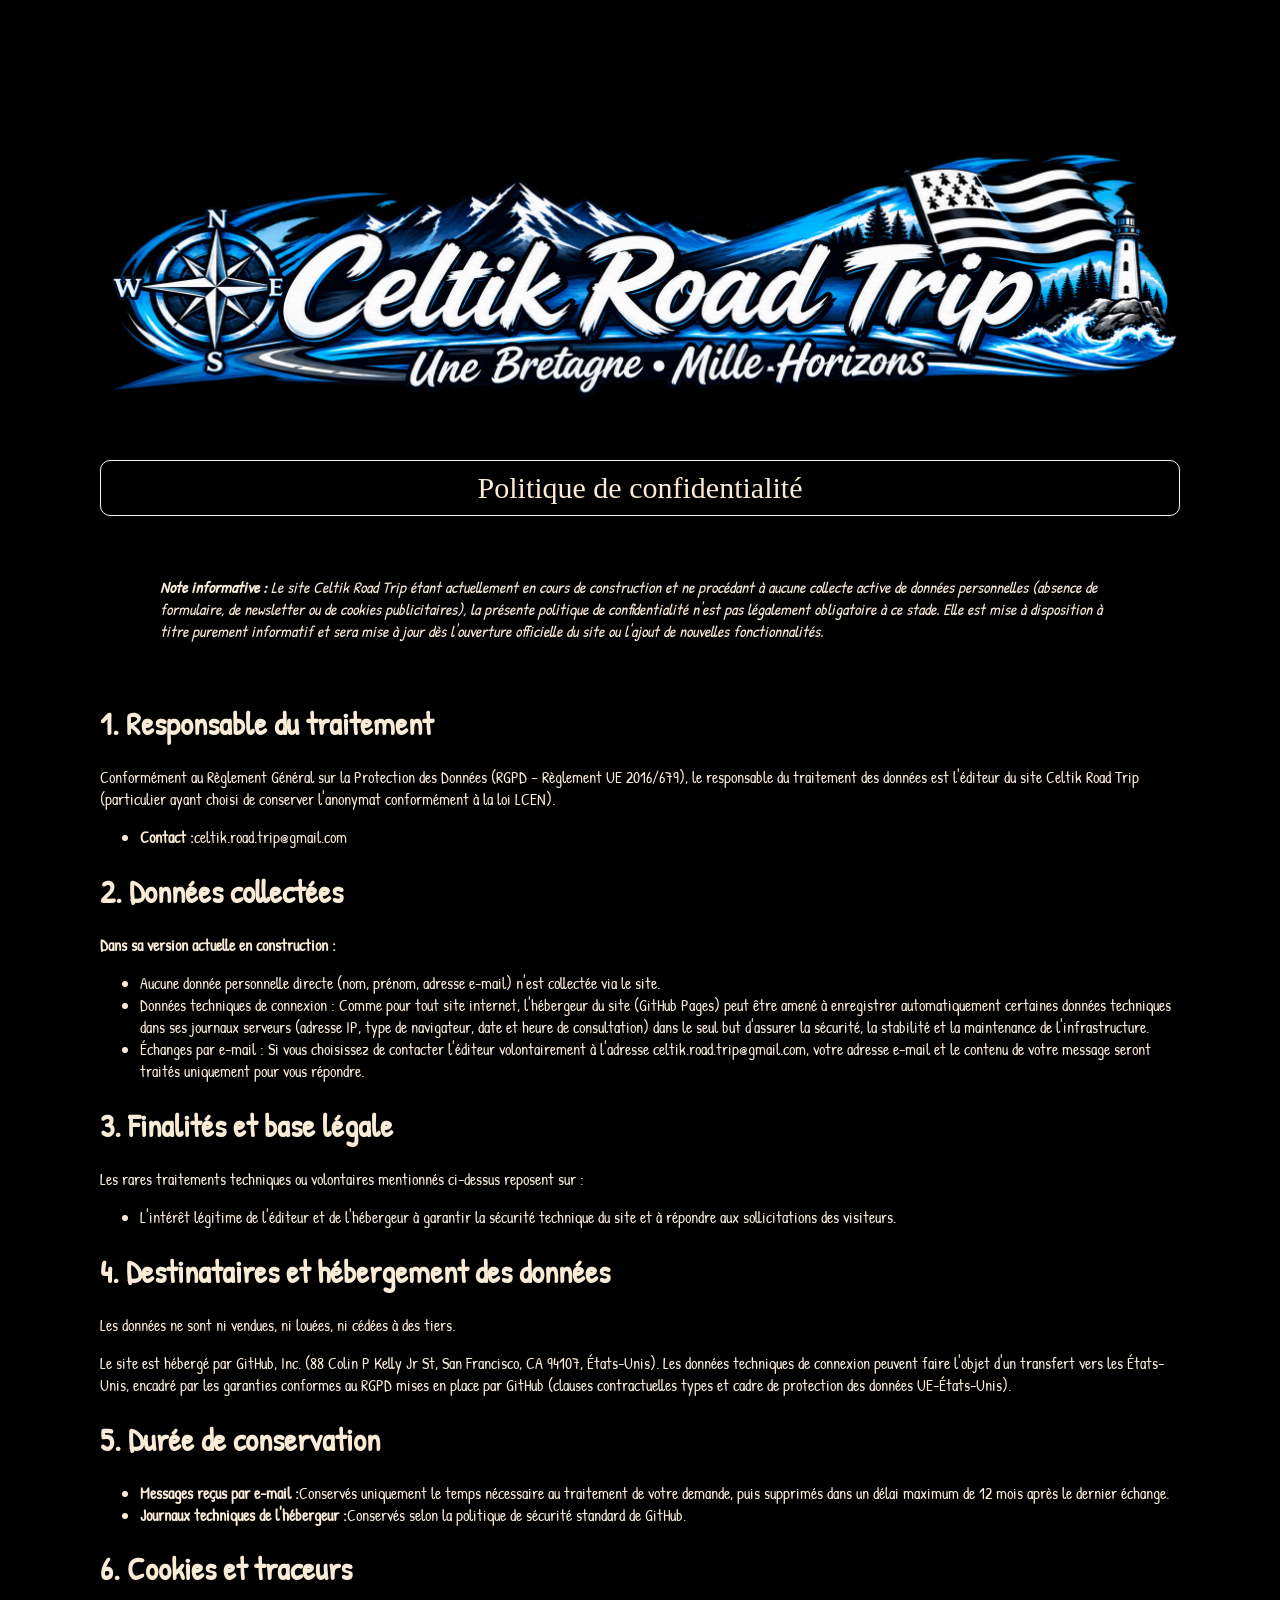
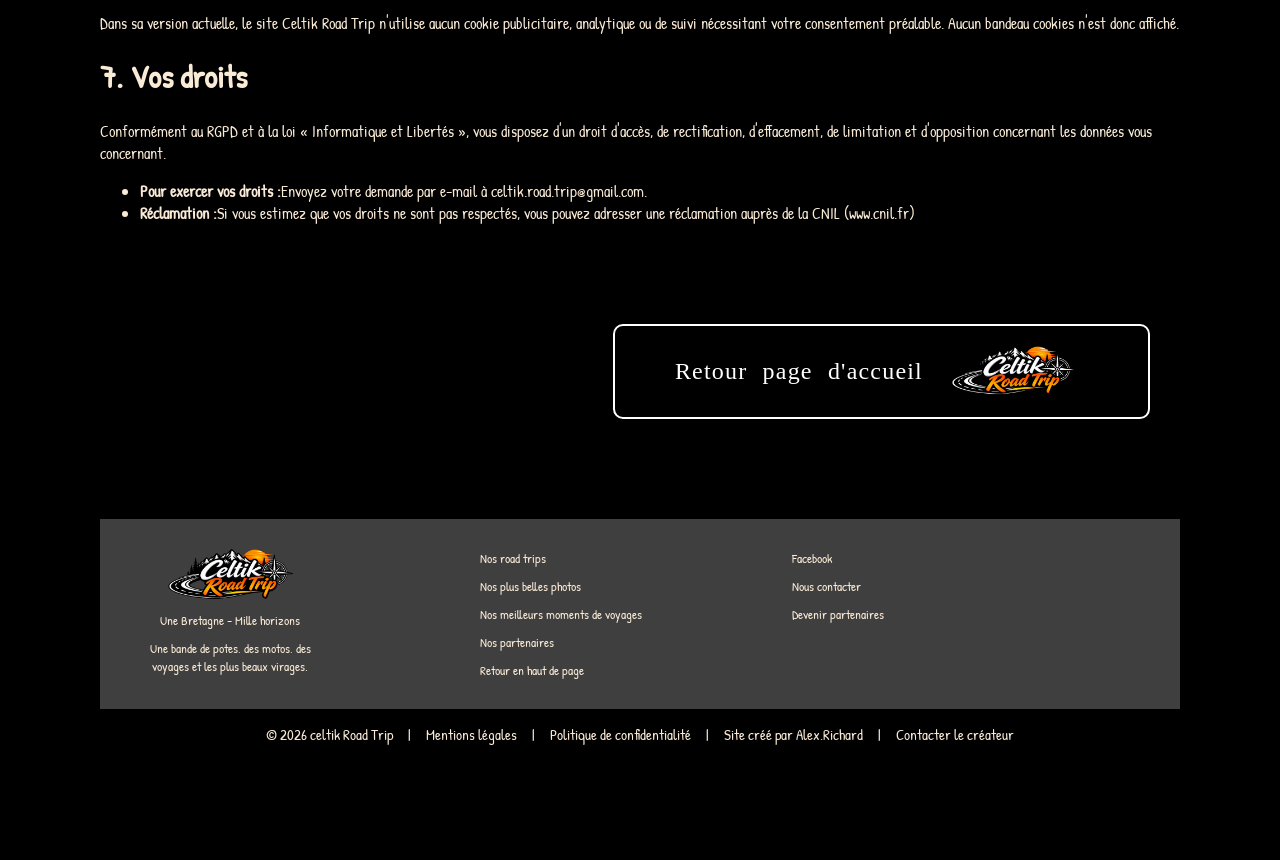
==== pages/confidentialite.html @ cf7ce76e "edit confid page + add links to confid page" ====
<!DOCTYPE html>
<html lang="en">
<head>
    <title>Politique de confidentialité - Celtik Road Trip</title>
    <meta charset="UTF-8">
    <meta name="viewport" content="width=device-width, initial-scale=1.0">
    <meta name="robots" content="noindex">
    <link rel="preconnect" href="https://fonts.googleapis.com">
    <link rel="preconnect" href="https://gstatic.com" crossorigin>
    <link href="https://fonts.googleapis.com/css2?family=Patrick+Hand&family=Permanent+Marker&display=swap" rel="stylesheet">
    <link rel="stylesheet" href="stylementions.css"
</head>

<body id="haut">
 <header>
        <div class="banniere"><img src="../images/logolongcrt.png" alt="Image de presentation du site celtik road trip avec slogan une bretagne mille horizons "class="imageheader"></div>
        
    </header>


            
    <div class="titre"> Politique de confidentialité</div>
    
    <p class="textheader"><em><strong>Note informative :</strong>  Le site Celtik Road Trip étant actuellement en cours de construction et ne procédant à aucune collecte active de données personnelles (absence de formulaire, de newsletter ou de cookies publicitaires), la présente politique de confidentialité n'est pas légalement obligatoire à ce stade. Elle est mise à disposition à titre purement informatif et sera mise à jour dès l'ouverture officielle du site ou l'ajout de nouvelles fonctionnalités.</em></p>
      


    <h1>1. Responsable du traitement</h1>

<div class="text">
Conformément au Règlement Général sur la Protection des Données (RGPD – Règlement UE 2016/679), le responsable du traitement des données est l'éditeur du site Celtik Road Trip (particulier ayant choisi de conserver l'anonymat conformément à la loi LCEN).
<ul>
    <li><strong>Contact :</strong>celtik.road.trip@gmail.com</li>
</ul>
</div>

    <h1>2. Données collectées</h1>

<div class="text">
<p><strong>Dans sa version actuelle en construction :</strong></p>
<ul>
    <li>Aucune donnée personnelle directe (nom, prénom, adresse e-mail) n'est collectée via le site.</li>
    <li>Données techniques de connexion : Comme pour tout site internet, l'hébergeur du site (GitHub Pages) peut être amené à enregistrer automatiquement certaines données techniques dans ses journaux serveurs (adresse IP, type de navigateur, date et heure de consultation) dans le seul but d'assurer la sécurité, la stabilité et la maintenance de l'infrastructure.</li>
    <li>Échanges par e-mail : Si vous choisissez de contacter l'éditeur volontairement à l'adresse celtik.road.trip@gmail.com, votre adresse e-mail et le contenu de votre message seront traités uniquement pour vous répondre.</li>
</ul>
</div>

    <h1>3. Finalités et base légale</h1>

<div class="text">
Les rares traitements techniques ou volontaires mentionnés ci-dessus reposent sur :
<ul>
    <li>L'intérêt légitime de l'éditeur et de l'hébergeur à garantir la sécurité technique du site et à répondre aux sollicitations des visiteurs.</li>
</ul>
</div>

    <h1>4. Destinataires et hébergement des données</h1>
<div class="text">
<p>Les données ne sont ni vendues, ni louées, ni cédées à des tiers.</p>
<p>Le site est hébergé par GitHub, Inc. (88 Colin P Kelly Jr St, San Francisco, CA 94107, États-Unis). Les données techniques de connexion peuvent faire l'objet d'un transfert vers les États-Unis, encadré par les garanties conformes au RGPD mises en place par GitHub (clauses contractuelles types et cadre de protection des données UE-États-Unis).</p>
</div>

    <h1>5. Durée de conservation</h1>
<div class="text">
<ul>
    <li><strong>Messages reçus par e-mail :</strong>Conservés uniquement le temps nécessaire au traitement de votre demande, puis supprimés dans un délai maximum de 12 mois après le dernier échange.</li>
    <li><strong>Journaux techniques de l'hébergeur :</strong>Conservés selon la politique de sécurité standard de GitHub.</li>
</ul>
</div>

    <h1>6. Cookies et traceurs</h1>
<div class="text">
Dans sa version actuelle, le site Celtik Road Trip n'utilise aucun cookie publicitaire, analytique ou de suivi nécessitant votre consentement préalable. Aucun bandeau cookies n'est donc affiché.    
</div>    

    <h1>7. Vos droits</h1>
<div class="text">
<p>Conformément au RGPD et à la loi « Informatique et Libertés », vous disposez d'un droit d'accès, de rectification, d'effacement, de limitation et d'opposition concernant les données vous concernant.</p>    
<ul>
    <li><strong>Pour exercer vos droits :</strong>Envoyez votre demande par e-mail à celtik.road.trip@gmail.com.</li>
    <li><strong>Réclamation :</strong>Si vous estimez que vos droits ne sont pas respectés, vous pouvez adresser une réclamation auprès de la CNIL (www.cnil.fr)</li>
</ul>
</div>


<div class="back"><a href="../index.html">Retour page d'accueil <img src="../images/logocrt.png" alt="" width="150"></a></div>


<div class="bottombox">

    <div class="columnone"> 
        <div><img src="../images/logocrt.png" alt="logo de notre groupe"></div>
        <div class="slogan">Une Bretagne - Mille horizons</div>
        <div class="noustext">Une bande de potes, des motos, des voyages et les plus beaux virages.</div>
    </div>

    <div class="columntwo">
        <a href="../pages/nosroadtrips.html">Nos road trips</a>
        <a href="../pages/nosplusbellesphotos.html">Nos plus belles photos</a>
        <a href="../pages/nosmomentsvoyages.html">Nos meilleurs moments de voyages</a>
        <a href="../pages/nospartenaires.html">Nos partenaires</a>
        <a href="#haut">Retour en haut de page</a>
    </div>

    <div class="columnthree">
        <a href="https://www.facebook.com/people/Celtik-Road-Trip/61595840954350/" target="_blank"> Facebook</a>
        <a href="https://messenger.com/t/61595840954350" target="_blank" rel="noopener noreferrer"> Nous contacter</a>
        <a href="#" data-user="celtik.road.trip" data-domain="gmail.com" onclick="ouvrirMail(this); return false;"> Devenir partenaires</a> 
    </div>
</div>

<footer> <p>© 2026 celtik Road Trip</p> <p>|</p> <p><a href="../pages/mention.html">Mentions légales</a></p> <p>|</p> <p><a href="../pages/confidentialite.html">Politique de confidentialité</a></p> <p>|</p> <p>Site créé par Alex.Richard</p> <p>|</p> <p><a href="https://wa.me/33745690935?text=Bonjour Alex, je te contacte depuis le site Celtic Road Trip..." target="_blank" rel="noopener noreferrer">Contacter le créateur</a></p>
</footer>

<script>
function ouvrirMail(element) {
  var user = element.getAttribute('data-user');
  var domain = element.getAttribute('data-domain');
  window.location.href = 'mailto:' + user + '@' + domain;
}
</script>

</body>
</html>
---- pages/stylementions.css ----
body{
    background-color: black;
    margin: 100px;
    color: antiquewhite;
    font-family: 'Patrick Hand', cursive; /* Écriture manuscrite nette et très lisible */
}

header{
    display: flex;
    align-items: center;
}

.banniere img {
    display: block;    
    border-radius: 20px;
    width: 100%;
    height: auto;
}

.titre {
    text-align: center;
    font-family: 'Permanent Marker', cursive; /* Style marqueur dynamique pour le titre */
    font-size: 30px;
    border: 1px solid whitesmoke;
    border-radius: 10px;
    padding: 10px 20px;
}

.textheader {
    text-align: left;
    margin: 60px;
}

.back {
    margin-top: 100px;
    margin-bottom: 100px;
    display: flex;
    justify-content: flex-end;
    font-family: 'Permanent Marker', cursive;
    font-size: 24px;
    letter-spacing: 0.05em;
    word-spacing: 0.50rem;
    margin-right: 30px;
    
}

.back a {
    border: white solid 2px;
    border-radius: 10px;
    padding: 20px 60px;
    text-decoration: none;
    color: white;
    display: flex;
    align-items: center;
    gap: 15px;
}


.bottombox {
    background-color: rgb(63, 63, 63);
    display: flex;
    justify-content: flex-start;
    align-items: flex-start;
    flex-wrap: wrap;
    gap: 150px;
    padding: 30px;
    
}

.columnone img {
    max-width: 150px;
    display: flex;
}

.columnone {
    display: flex;
    flex-direction: column;
    max-width: 200px;
    gap: 10px;
    font-size: 13px;
    text-align: center;
    align-items: center;
}

.columntwo {
    display: flex;
    flex-direction: column;
    gap: 10px;
    font-size: 13px;
}

.columntwo a {
    text-decoration: none;
    color: antiquewhite;

}

.columnthree {
    display: flex;
    flex-direction: column;
    gap: 10px;
    font-size: 13px;
}

.columnthree a {
    text-decoration: none;
    color: antiquewhite; 
}

footer {
    display: flex;
    flex-wrap: wrap;
    justify-content: center;
    text-align: center;
    font-size: 15px;
    gap: 15px;
}

footer a {
    text-decoration: none;
    color: antiquewhite;
}


/* Lorsque la fenêtre fait moins de 668px de large */
@media (max-width: 668px) {
  header {
    flex-direction: column; /* Empile l'image au-dessus du texte */
    align-items: center;
  }

  .banniere {
    max-width: 100%; /* L'image reprend toute la largeur disponible */
    width: 100%;
    margin-bottom: 20px; /* Ajoute un espace entre l'image et le titre */
  }

  .right {
    padding: 0 15px; /* Réduit les marges latérales pour laisser de la place */
    width: 100%;
  }

  .titre {
    white-space: normal; /* Autorise le titre à revenir à la ligne si l'écran est très étroit */
  }
}
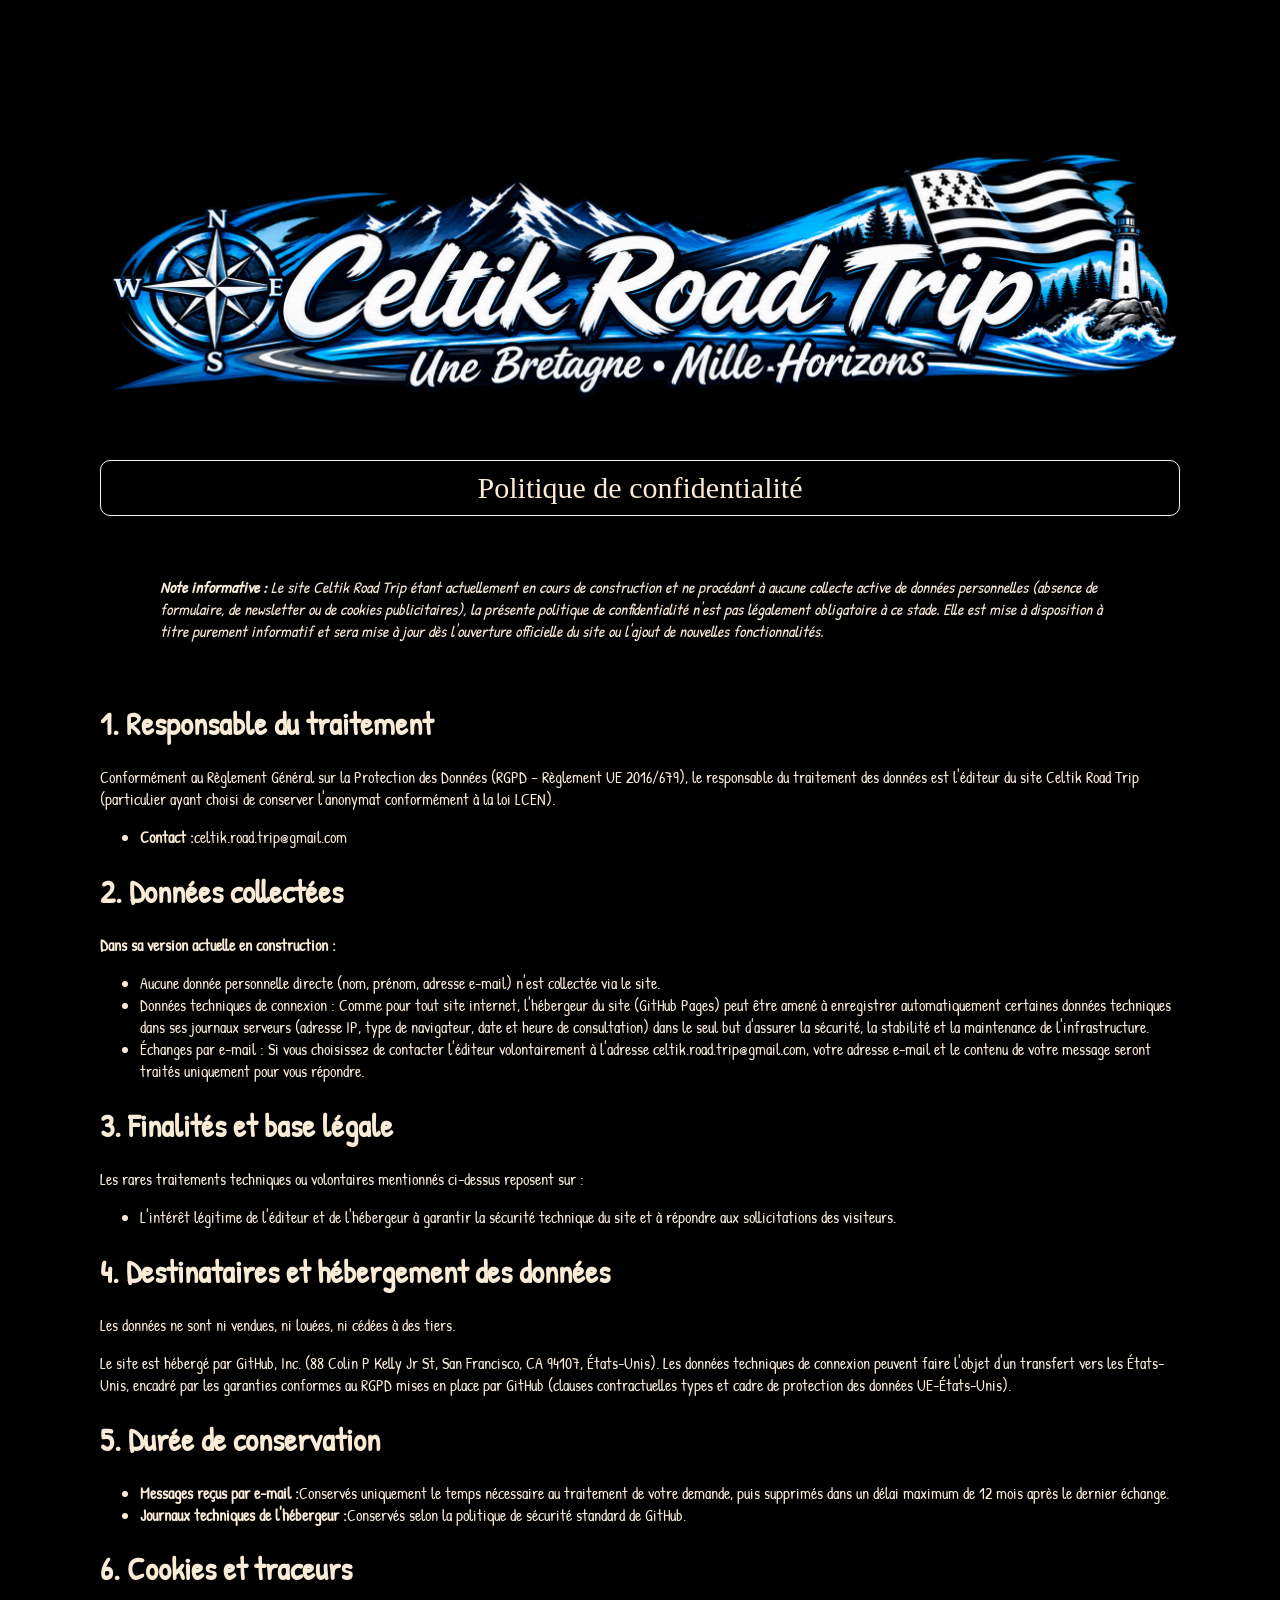
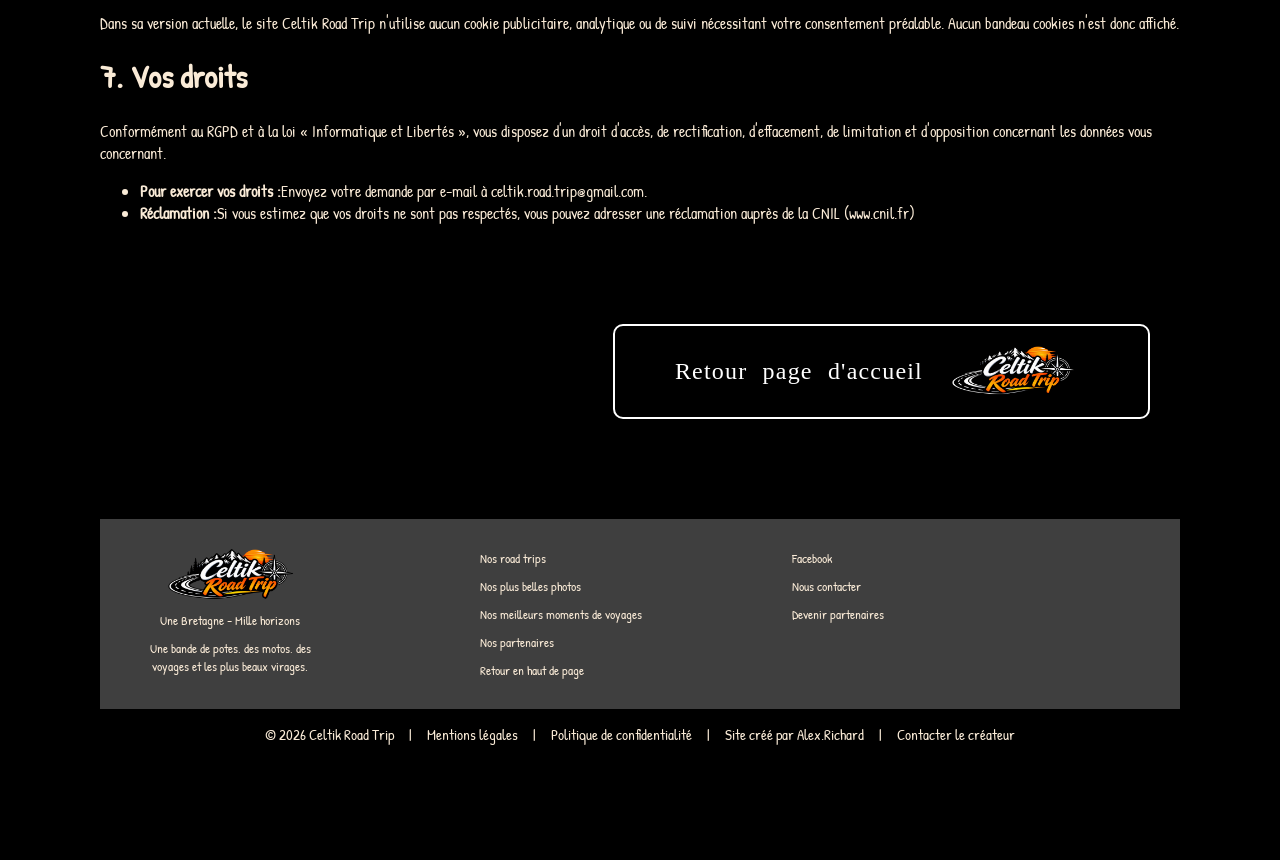
==== commit 4e6bf741: "Spelling update in footer" ====
--- a/pages/confidentialite.html
+++ b/pages/confidentialite.html
@@ -109,7 +109,7 @@
     </div>
 </div>
 
-<footer> <p>© 2026 celtik Road Trip</p> <p>|</p> <p><a href="../pages/mention.html">Mentions légales</a></p> <p>|</p> <p><a href="../pages/confidentialite.html">Politique de confidentialité</a></p> <p>|</p> <p>Site créé par Alex.Richard</p> <p>|</p> <p><a href="https://wa.me/33745690935?text=Bonjour Alex, je te contacte depuis le site Celtic Road Trip..." target="_blank" rel="noopener noreferrer">Contacter le créateur</a></p>
+<footer> <p>© 2026 Celtik Road Trip</p> <p>|</p> <p><a href="../pages/mention.html">Mentions légales</a></p> <p>|</p> <p><a href="../pages/confidentialite.html">Politique de confidentialité</a></p> <p>|</p> <p>Site créé par Alex.Richard</p> <p>|</p> <p><a href="https://wa.me/33745690935?text=Bonjour Alex, je te contacte depuis le site Celtic Road Trip..." target="_blank" rel="noopener noreferrer">Contacter le créateur</a></p>
 </footer>
 
 <script>
